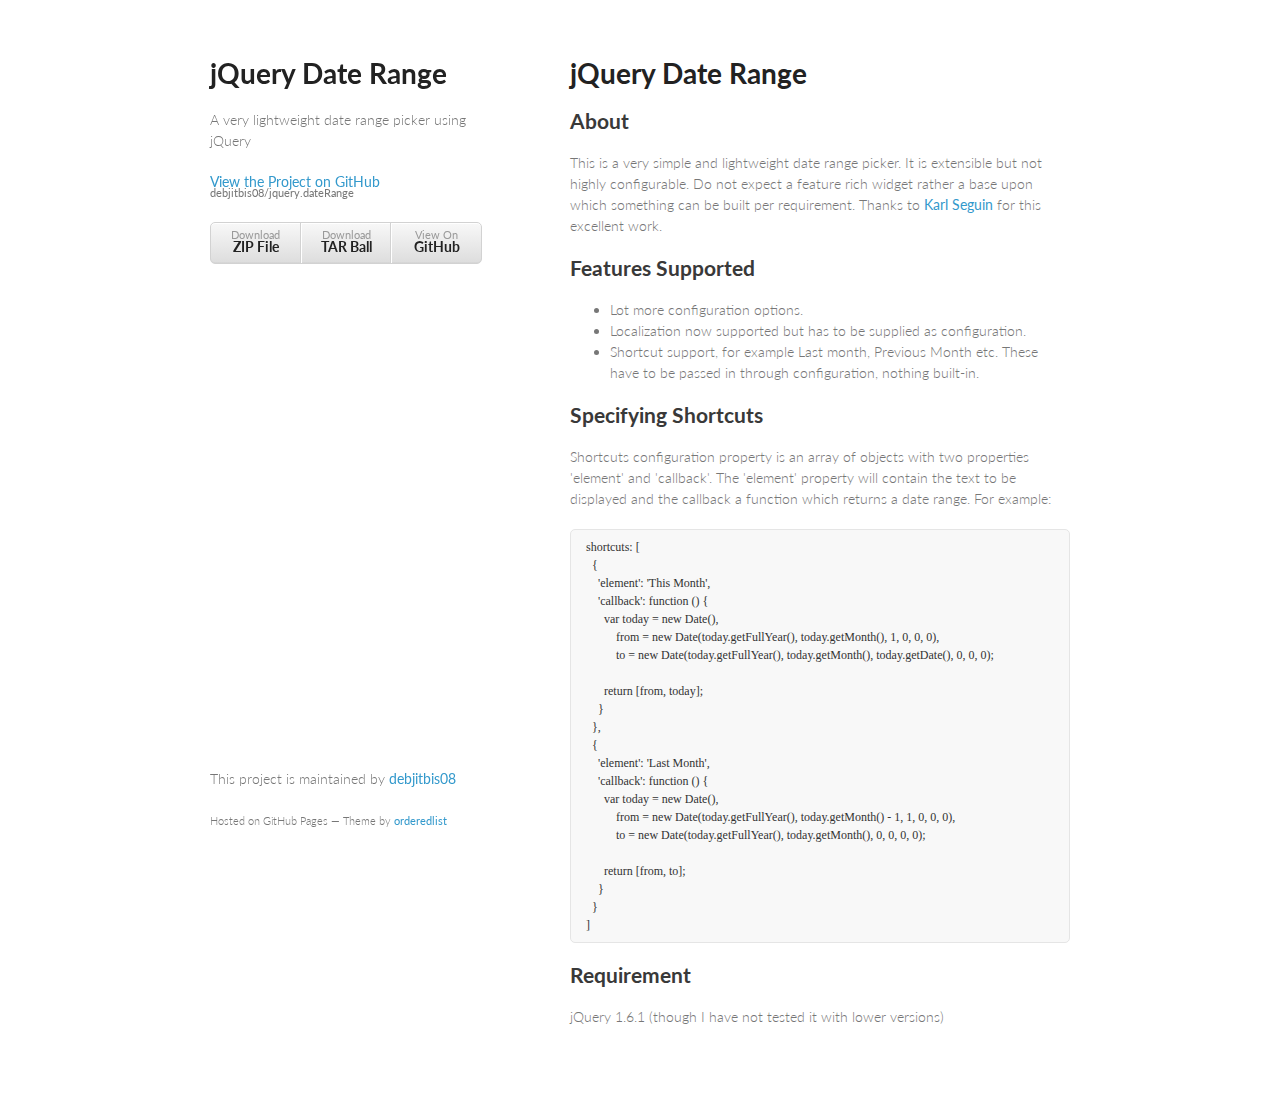
==== index.html @ 18b5932f "Create gh-pages branch via GitHub" ====
<!doctype html>
<html>
  <head>
    <meta charset="utf-8">
    <meta http-equiv="X-UA-Compatible" content="chrome=1">
    <title>jQuery Date Range by debjitbis08</title>

    <link rel="stylesheet" href="stylesheets/styles.css">
    <link rel="stylesheet" href="stylesheets/pygment_trac.css">
    <meta name="viewport" content="width=device-width, initial-scale=1, user-scalable=no">
    <!--[if lt IE 9]>
    <script src="//html5shiv.googlecode.com/svn/trunk/html5.js"></script>
    <![endif]-->
  </head>
  <body>
    <div class="wrapper">
      <header>
        <h1>jQuery Date Range</h1>
        <p>A very lightweight date range picker using jQuery</p>

        <p class="view"><a href="https://github.com/debjitbis08/jquery.dateRange">View the Project on GitHub <small>debjitbis08/jquery.dateRange</small></a></p>


        <ul>
          <li><a href="https://github.com/debjitbis08/jquery.dateRange/zipball/master">Download <strong>ZIP File</strong></a></li>
          <li><a href="https://github.com/debjitbis08/jquery.dateRange/tarball/master">Download <strong>TAR Ball</strong></a></li>
          <li><a href="https://github.com/debjitbis08/jquery.dateRange">View On <strong>GitHub</strong></a></li>
        </ul>
      </header>
      <section>
        <h1>jQuery Date Range</h1>

<h2>About</h2>

<p>This is a very simple and lightweight date range picker. It is extensible but not highly configurable. Do not expect a feature rich widget rather a base upon which something can be built per requirement. Thanks to <a href="https://github.com/karlseguin/" title="Karl Seguin's github profile">Karl Seguin</a> for this excellent work.</p>

<h2>Features Supported</h2>

<ul>
<li>Lot more configuration options.</li>
<li>Localization now supported but has to be supplied as configuration.</li>
<li>Shortcut support, for example Last month, Previous Month etc. These have to be passed in through configuration, nothing built-in.</li>
</ul><h2>Specifying Shortcuts</h2>

<p>Shortcuts configuration property is an array of objects with two properties 'element' and 'callback'. The 'element' property will contain the text to be displayed and the callback a function which returns a date range. For example:</p>

<pre><code>shortcuts: [
  {
    'element': 'This Month',
    'callback': function () {
      var today = new Date(),
          from = new Date(today.getFullYear(), today.getMonth(), 1, 0, 0, 0),
          to = new Date(today.getFullYear(), today.getMonth(), today.getDate(), 0, 0, 0);

      return [from, today];
    }
  },
  {
    'element': 'Last Month',
    'callback': function () {
      var today = new Date(),
          from = new Date(today.getFullYear(), today.getMonth() - 1, 1, 0, 0, 0),
          to = new Date(today.getFullYear(), today.getMonth(), 0, 0, 0, 0);

      return [from, to];
    }
  }
]
</code></pre>

<h2>Requirement</h2>

<p>jQuery 1.6.1 (though I have not tested it with lower versions)</p>
      </section>
      <footer>
        <p>This project is maintained by <a href="https://github.com/debjitbis08">debjitbis08</a></p>
        <p><small>Hosted on GitHub Pages &mdash; Theme by <a href="https://github.com/orderedlist">orderedlist</a></small></p>
      </footer>
    </div>
    <script src="javascripts/scale.fix.js"></script>
    
  </body>
</html>
---- stylesheets/styles.css ----
@import url(https://fonts.googleapis.com/css?family=Lato:300italic,700italic,300,700);

body {
  padding:50px;
  font:14px/1.5 Lato, "Helvetica Neue", Helvetica, Arial, sans-serif;
  color:#777;
  font-weight:300;
}

h1, h2, h3, h4, h5, h6 {
  color:#222;
  margin:0 0 20px;
}

p, ul, ol, table, pre, dl {
  margin:0 0 20px;
}

h1, h2, h3 {
  line-height:1.1;
}

h1 {
  font-size:28px;
}

h2 {
  color:#393939;
}

h3, h4, h5, h6 {
  color:#494949;
}

a {
  color:#39c;
  font-weight:400;
  text-decoration:none;
}

a small {
  font-size:11px;
  color:#777;
  margin-top:-0.6em;
  display:block;
}

.wrapper {
  width:860px;
  margin:0 auto;
}

blockquote {
  border-left:1px solid #e5e5e5;
  margin:0;
  padding:0 0 0 20px;
  font-style:italic;
}

code, pre {
  font-family:Monaco, Bitstream Vera Sans Mono, Lucida Console, Terminal;
  color:#333;
  font-size:12px;
}

pre {
  padding:8px 15px;
  background: #f8f8f8;  
  border-radius:5px;
  border:1px solid #e5e5e5;
  overflow-x: auto;
}

table {
  width:100%;
  border-collapse:collapse;
}

th, td {
  text-align:left;
  padding:5px 10px;
  border-bottom:1px solid #e5e5e5;
}

dt {
  color:#444;
  font-weight:700;
}

th {
  color:#444;
}

img {
  max-width:100%;
}

header {
  width:270px;
  float:left;
  position:fixed;
}

header ul {
  list-style:none;
  height:40px;
  
  padding:0;
  
  background: #eee;
  background: -moz-linear-gradient(top, #f8f8f8 0%, #dddddd 100%);
  background: -webkit-gradient(linear, left top, left bottom, color-stop(0%,#f8f8f8), color-stop(100%,#dddddd));
  background: -webkit-linear-gradient(top, #f8f8f8 0%,#dddddd 100%);
  background: -o-linear-gradient(top, #f8f8f8 0%,#dddddd 100%);
  background: -ms-linear-gradient(top, #f8f8f8 0%,#dddddd 100%);
  background: linear-gradient(top, #f8f8f8 0%,#dddddd 100%);
  
  border-radius:5px;
  border:1px solid #d2d2d2;
  box-shadow:inset #fff 0 1px 0, inset rgba(0,0,0,0.03) 0 -1px 0;
  width:270px;
}

header li {
  width:89px;
  float:left;
  border-right:1px solid #d2d2d2;
  height:40px;
}

header ul a {
  line-height:1;
  font-size:11px;
  color:#999;
  display:block;
  text-align:center;
  padding-top:6px;
  height:40px;
}

strong {
  color:#222;
  font-weight:700;
}

header ul li + li {
  width:88px;
  border-left:1px solid #fff;
}

header ul li + li + li {
  border-right:none;
  width:89px;
}

header ul a strong {
  font-size:14px;
  display:block;
  color:#222;
}

section {
  width:500px;
  float:right;
  padding-bottom:50px;
}

small {
  font-size:11px;
}

hr {
  border:0;
  background:#e5e5e5;
  height:1px;
  margin:0 0 20px;
}

footer {
  width:270px;
  float:left;
  position:fixed;
  bottom:50px;
}

@media print, screen and (max-width: 960px) {
  
  div.wrapper {
    width:auto;
    margin:0;
  }
  
  header, section, footer {
    float:none;
    position:static;
    width:auto;
  }
  
  header {
    padding-right:320px;
  }
  
  section {
    border:1px solid #e5e5e5;
    border-width:1px 0;
    padding:20px 0;
    margin:0 0 20px;
  }
  
  header a small {
    display:inline;
  }
  
  header ul {
    position:absolute;
    right:50px;
    top:52px;
  }
}

@media print, screen and (max-width: 720px) {
  body {
    word-wrap:break-word;
  }
  
  header {
    padding:0;
  }
  
  header ul, header p.view {
    position:static;
  }
  
  pre, code {
    word-wrap:normal;
  }
}

@media print, screen and (max-width: 480px) {
  body {
    padding:15px;
  }
  
  header ul {
    display:none;
  }
}

@media print {
  body {
    padding:0.4in;
    font-size:12pt;
    color:#444;
  }
}
---- stylesheets/pygment_trac.css ----
.highlight  { background: #ffffff; }
.highlight .c { color: #999988; font-style: italic } /* Comment */
.highlight .err { color: #a61717; background-color: #e3d2d2 } /* Error */
.highlight .k { font-weight: bold } /* Keyword */
.highlight .o { font-weight: bold } /* Operator */
.highlight .cm { color: #999988; font-style: italic } /* Comment.Multiline */
.highlight .cp { color: #999999; font-weight: bold } /* Comment.Preproc */
.highlight .c1 { color: #999988; font-style: italic } /* Comment.Single */
.highlight .cs { color: #999999; font-weight: bold; font-style: italic } /* Comment.Special */
.highlight .gd { color: #000000; background-color: #ffdddd } /* Generic.Deleted */
.highlight .gd .x { color: #000000; background-color: #ffaaaa } /* Generic.Deleted.Specific */
.highlight .ge { font-style: italic } /* Generic.Emph */
.highlight .gr { color: #aa0000 } /* Generic.Error */
.highlight .gh { color: #999999 } /* Generic.Heading */
.highlight .gi { color: #000000; background-color: #ddffdd } /* Generic.Inserted */
.highlight .gi .x { color: #000000; background-color: #aaffaa } /* Generic.Inserted.Specific */
.highlight .go { color: #888888 } /* Generic.Output */
.highlight .gp { color: #555555 } /* Generic.Prompt */
.highlight .gs { font-weight: bold } /* Generic.Strong */
.highlight .gu { color: #800080; font-weight: bold; } /* Generic.Subheading */
.highlight .gt { color: #aa0000 } /* Generic.Traceback */
.highlight .kc { font-weight: bold } /* Keyword.Constant */
.highlight .kd { font-weight: bold } /* Keyword.Declaration */
.highlight .kn { font-weight: bold } /* Keyword.Namespace */
.highlight .kp { font-weight: bold } /* Keyword.Pseudo */
.highlight .kr { font-weight: bold } /* Keyword.Reserved */
.highlight .kt { color: #445588; font-weight: bold } /* Keyword.Type */
.highlight .m { color: #009999 } /* Literal.Number */
.highlight .s { color: #d14 } /* Literal.String */
.highlight .na { color: #008080 } /* Name.Attribute */
.highlight .nb { color: #0086B3 } /* Name.Builtin */
.highlight .nc { color: #445588; font-weight: bold } /* Name.Class */
.highlight .no { color: #008080 } /* Name.Constant */
.highlight .ni { color: #800080 } /* Name.Entity */
.highlight .ne { color: #990000; font-weight: bold } /* Name.Exception */
.highlight .nf { color: #990000; font-weight: bold } /* Name.Function */
.highlight .nn { color: #555555 } /* Name.Namespace */
.highlight .nt { color: #000080 } /* Name.Tag */
.highlight .nv { color: #008080 } /* Name.Variable */
.highlight .ow { font-weight: bold } /* Operator.Word */
.highlight .w { color: #bbbbbb } /* Text.Whitespace */
.highlight .mf { color: #009999 } /* Literal.Number.Float */
.highlight .mh { color: #009999 } /* Literal.Number.Hex */
.highlight .mi { color: #009999 } /* Literal.Number.Integer */
.highlight .mo { color: #009999 } /* Literal.Number.Oct */
.highlight .sb { color: #d14 } /* Literal.String.Backtick */
.highlight .sc { color: #d14 } /* Literal.String.Char */
.highlight .sd { color: #d14 } /* Literal.String.Doc */
.highlight .s2 { color: #d14 } /* Literal.String.Double */
.highlight .se { color: #d14 } /* Literal.String.Escape */
.highlight .sh { color: #d14 } /* Literal.String.Heredoc */
.highlight .si { color: #d14 } /* Literal.String.Interpol */
.highlight .sx { color: #d14 } /* Literal.String.Other */
.highlight .sr { color: #009926 } /* Literal.String.Regex */
.highlight .s1 { color: #d14 } /* Literal.String.Single */
.highlight .ss { color: #990073 } /* Literal.String.Symbol */
.highlight .bp { color: #999999 } /* Name.Builtin.Pseudo */
.highlight .vc { color: #008080 } /* Name.Variable.Class */
.highlight .vg { color: #008080 } /* Name.Variable.Global */
.highlight .vi { color: #008080 } /* Name.Variable.Instance */
.highlight .il { color: #009999 } /* Literal.Number.Integer.Long */

.type-csharp .highlight .k { color: #0000FF }
.type-csharp .highlight .kt { color: #0000FF }
.type-csharp .highlight .nf { color: #000000; font-weight: normal }
.type-csharp .highlight .nc { color: #2B91AF }
.type-csharp .highlight .nn { color: #000000 }
.type-csharp .highlight .s { color: #A31515 }
.type-csharp .highlight .sc { color: #A31515 }
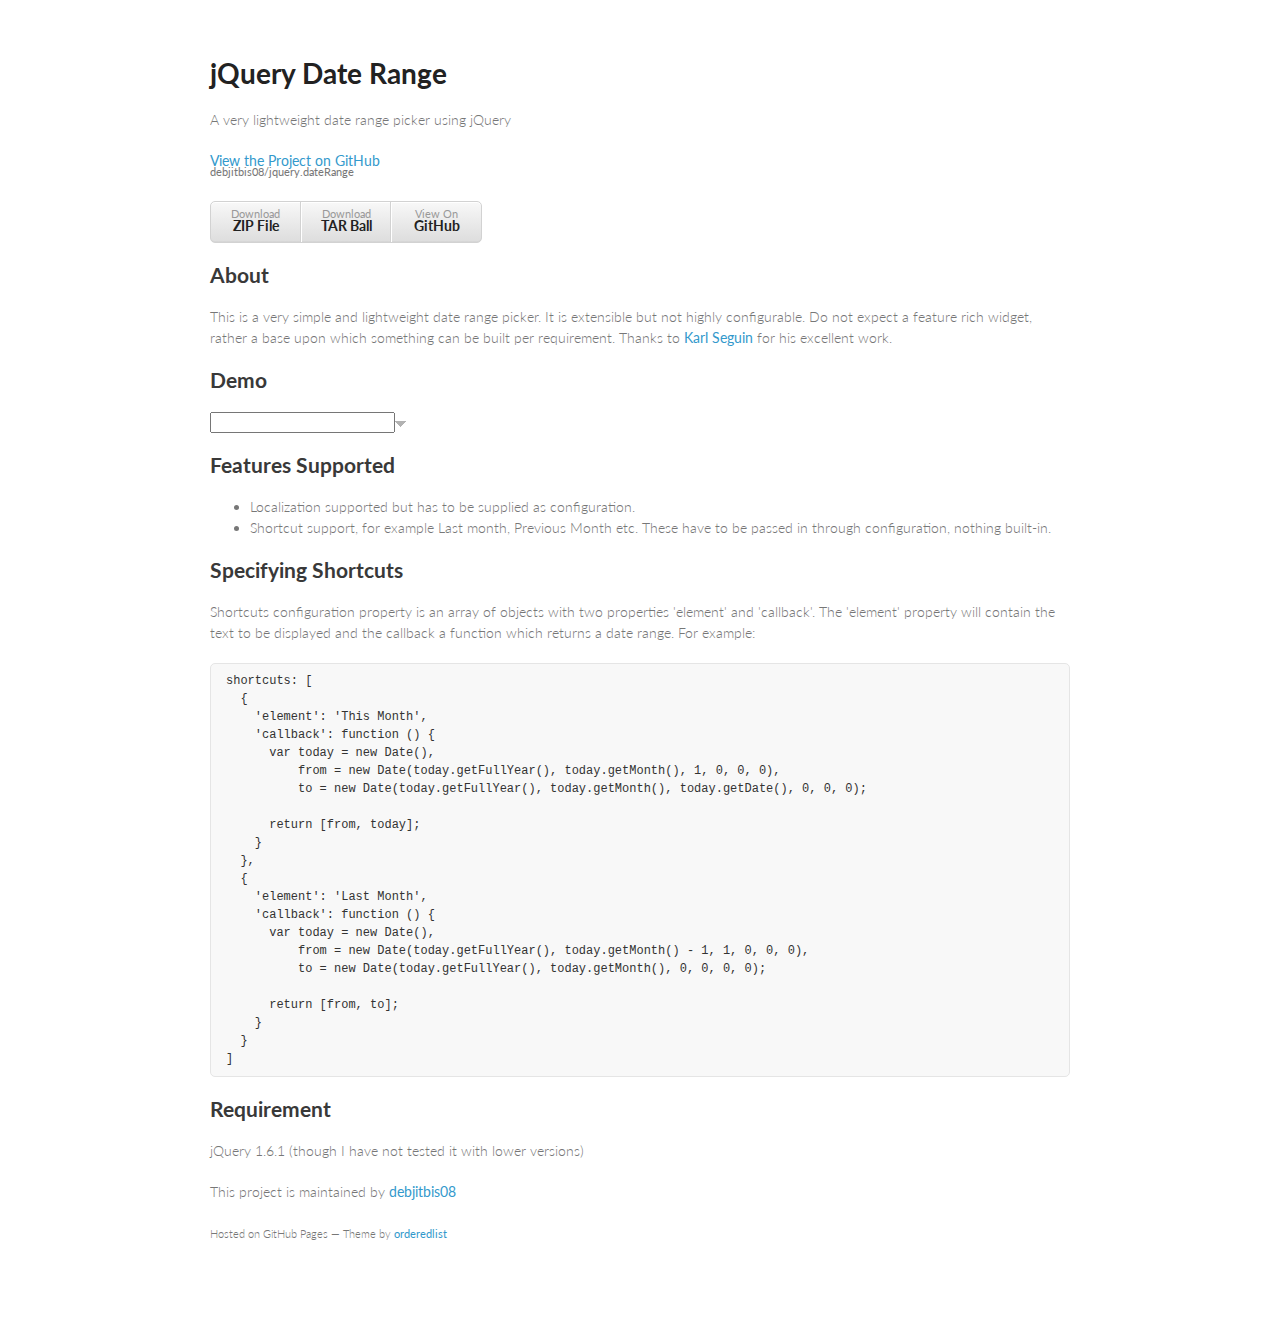
==== commit 19becdc0: "Add demo to the page." ====
--- a/index.html
+++ b/index.html
@@ -7,6 +7,7 @@
 
     <link rel="stylesheet" href="stylesheets/styles.css">
     <link rel="stylesheet" href="stylesheets/pygment_trac.css">
+    <link rel="stylesheet" href="stylesheets/dateRange.css">
     <meta name="viewport" content="width=device-width, initial-scale=1, user-scalable=no">
     <!--[if lt IE 9]>
     <script src="//html5shiv.googlecode.com/svn/trunk/html5.js"></script>
@@ -28,17 +29,86 @@
         </ul>
       </header>
       <section>
-        <h1>jQuery Date Range</h1>
 
 <h2>About</h2>
 
-<p>This is a very simple and lightweight date range picker. It is extensible but not highly configurable. Do not expect a feature rich widget rather a base upon which something can be built per requirement. Thanks to <a href="https://github.com/karlseguin/" title="Karl Seguin's github profile">Karl Seguin</a> for this excellent work.</p>
+<p>This is a very simple and lightweight date range picker. It is extensible but not highly configurable. Do not expect a feature rich widget, rather a base upon which something can be built per requirement. Thanks to <a href="https://github.com/karlseguin/" title="Karl Seguin's github profile">Karl Seguin</a> for his excellent work.</p>
+
+<h2>Demo</h2>
+
+
+<p><input id="date" class="dateRange" type="text"/></p>
+
+<script type="text/javascript" src="javascripts/jquery.min.js"></script>
+<script type="text/javascript" src="javascripts/jquery.dateRange.js"></script>
+<script type="text/javascript">
+$(document).ready(function() {
+  $('#date').dateRange({
+    selected: function(dates) {
+      var from = dates[0],
+          to = dates[1];
+      //do something special
+    },
+    shortcuts: [
+        {
+          'element': 'This Month',
+          'callback': function () {
+            var today = new Date(),
+                from = new Date(today.getFullYear(), today.getMonth(), 1, 0, 0, 0),
+                to = new Date(today.getFullYear(), today.getMonth(), today.getDate(), 0, 0, 0);
+
+            return [from, today];
+          }
+        },
+        {
+          'element': 'Last Month',
+          'callback': function () {
+            var today = new Date(),
+                from = new Date(today.getFullYear(), today.getMonth() - 1, 1, 0, 0, 0),
+                to = new Date(today.getFullYear(), today.getMonth(), 0, 0, 0, 0);
+            
+            return [from, to];
+          }
+        },
+        {
+          'element': 'Last 6 Months',
+          'callback': function () {
+            var today = new Date(),
+                from = new Date(today.getFullYear(), today.getMonth()  - 5, 1, 0, 0, 0),
+                to = new Date(today.getFullYear(), today.getMonth(), today.getDate(), 0, 0, 0);
+
+            return [from, to];
+          }
+        },
+        {
+          'element': 'This Year',
+          'callback': function () {
+            var today = new Date(),
+                from = new Date(today.getFullYear(), 0, 1, 0, 0),
+                to = new Date(today.getFullYear(), today.getMonth(), today.getDate(), 0, 0, 0);
+
+            return [from, to];
+          }
+        },
+        {
+          'element': 'Last Year',
+          'callback': function () {
+            var today = new Date(),
+                from = new Date(today.getFullYear() - 1, 0, 1, 0, 0, 0),
+                to = new Date(today.getFullYear() - 1, 11, 31, 0, 0, 0);
+
+            return [from, to];
+          }
+        }
+      ]
+  });
+});
+</script>
 
 <h2>Features Supported</h2>
 
 <ul>
-<li>Lot more configuration options.</li>
-<li>Localization now supported but has to be supplied as configuration.</li>
+<li>Localization supported but has to be supplied as configuration.</li>
 <li>Shortcut support, for example Last month, Previous Month etc. These have to be passed in through configuration, nothing built-in.</li>
 </ul><h2>Specifying Shortcuts</h2>
 
@@ -78,6 +148,16 @@
       </footer>
     </div>
     <script src="javascripts/scale.fix.js"></script>
-    
+              <script type="text/javascript">
+            var gaJsHost = (("https:" == document.location.protocol) ? "https://ssl." : "http://www.");
+            document.write(unescape("%3Cscript src='" + gaJsHost + "google-analytics.com/ga.js' type='text/javascript'%3E%3C/script%3E"));
+          </script>
+          <script type="text/javascript">
+            try {
+              var pageTracker = _gat._getTracker("UA-39063371-1");
+            pageTracker._trackPageview();
+            } catch(err) {}
+          </script>
+
   </body>
-</html>+</html>
--- a/stylesheets/styles.css
+++ b/stylesheets/styles.css
@@ -58,7 +58,7 @@
 }
 
 code, pre {
-  font-family:Monaco, Bitstream Vera Sans Mono, Lucida Console, Terminal;
+  font-family:Monaco, Bitstream Vera Sans Mono, Lucida Console, Terminal, monospace;
   color:#333;
   font-size:12px;
 }
@@ -93,12 +93,6 @@
 
 img {
   max-width:100%;
-}
-
-header {
-  width:270px;
-  float:left;
-  position:fixed;
 }
 
 header ul {
@@ -159,12 +153,6 @@
   color:#222;
 }
 
-section {
-  width:500px;
-  float:right;
-  padding-bottom:50px;
-}
-
 small {
   font-size:11px;
 }
@@ -176,13 +164,6 @@
   margin:0 0 20px;
 }
 
-footer {
-  width:270px;
-  float:left;
-  position:fixed;
-  bottom:50px;
-}
-
 @media print, screen and (max-width: 960px) {
   
   div.wrapper {
